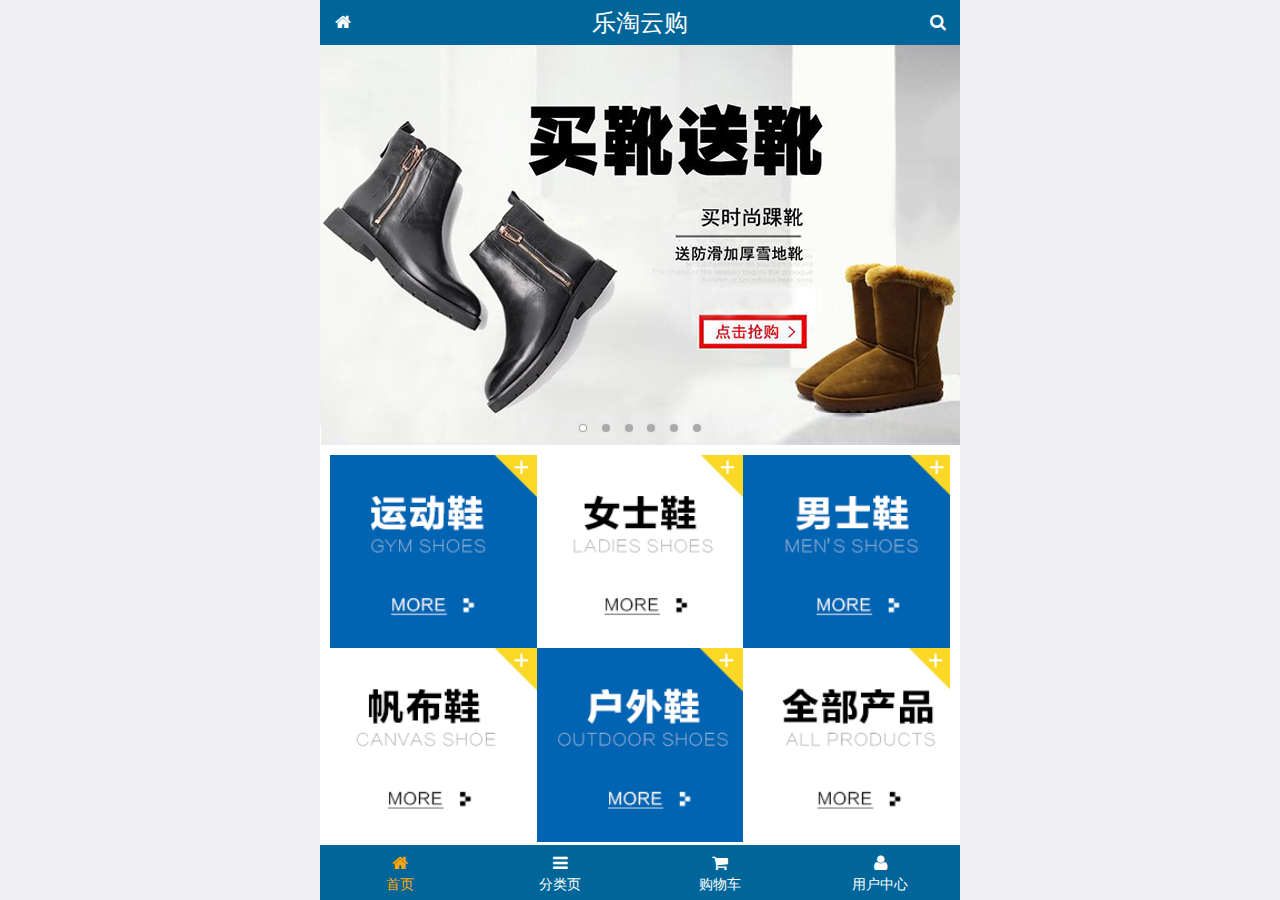
==== public/my-mobile/index.html @ 315d6152 "mobile首页" ====
<!DOCTYPE html>
<html lang="en">

<head>
    <meta charset="UTF-8">
    <meta name="viewport" content="width=device-width, initial-scale=1.0">
    <meta http-equiv="X-UA-Compatible" content="ie=edge">
    <link rel="stylesheet" href="./lib/fa/css/font-awesome.css">
    <link rel="stylesheet" href="./lib/mui/css/mui.css">
    <link rel="stylesheet" href="./css/common.css">
    <link rel="stylesheet" href="./css/index.css">
    <link rel="shortcut icon" href="./favicon.ico" type="image/x-icon">
    <title>LeTao云购</title>
</head>

<body>
    <div class="lt-container">
        <div class="lt-header">
            <a href="index.html" class="icon-home"><i class="fa fa-home"></i></a>
            <h3>乐淘云购</h3>
            <a href="search.html" class="icon-search"><i class="fa fa-search"></i></a>
        </div>
        <div class="lt-body">
            <div class="mui-scroll-wrapper">
                <div class="mui-scroll">
                    <!-- 商品图片轮播 -->
                    <div class="mui-slider">
                        <div class="mui-slider-group mui-slider-loop">
                            <!--支持循环，需要重复图片节点-->
                            <div class="mui-slider-item mui-slider-item-duplicate"><a href="#"><img src="./images/banner6.png" /></a></div>
                            <div class="mui-slider-item"><a href="#"><img src="./images/banner1.png" /></a></div>
                            <div class="mui-slider-item"><a href="#"><img src="./images/banner2.png" /></a></div>
                            <div class="mui-slider-item"><a href="#"><img src="./images/banner3.png" /></a></div>
                            <div class="mui-slider-item"><a href="#"><img src="./images/banner4.png" /></a></div>
                            <div class="mui-slider-item"><a href="#"><img src="./images/banner5.png" /></a></div>
                            <div class="mui-slider-item"><a href="#"><img src="./images/banner6.png" /></a></div>
                            <!--支持循环，需要重复图片节点-->
                            <div class="mui-slider-item mui-slider-item-duplicate"><a href="#"><img src="./images/banner1.png" /></a></div>
                        </div>
                        <div class="mui-slider-indicator">
                            <div class="mui-indicator mui-active"></div>
                            <div class="mui-indicator"></div>
                            <div class="mui-indicator"></div>
                            <div class="mui-indicator"></div>
                            <div class="mui-indicator"></div>
                            <div class="mui-indicator"></div>
                        </div>
                    </div>
                    <!-- 商品分类 -->
                    <div class="category">
                        <ul class="mui-clearfix">
                            <li><a href="#"><img src="./images/nav1.png" alt=""></a></li>
                            <li><a href="#"><img src="./images/nav2.png" alt=""></a></li>
                            <li><a href="#"><img src="./images/nav3.png" alt=""></a></li>
                            <li><a href="#"><img src="./images/nav4.png" alt=""></a></li>
                            <li><a href="#"><img src="./images/nav5.png" alt=""></a></li>
                            <li><a href="#"><img src="./images/nav6.png" alt=""></a></li>
                        </ul>
                    </div>
                    <!-- 商品 -->
                    <div class="product">
                        <ul class="mui-clearfix">
                            <li>
                                <a href="">
                                    <img src="./images/product.jpg" alt="">
                                    <p class="info mui-ellipsis-2">adidas阿迪达斯 男式 场下休闲篮球鞋S83700场下休闲篮球鞋S83700 </p>
                                    <div class="price">
                                        <span class="nowPrice">¥560</span>
                                        <span class="oldPrice">¥680</span>
                                    </div>
                                    <button class="mui-btn mui-btn-primary">立即购买</button>
                                </a>
                            </li>
                            <li>
                                <a href="">
                                    <img src="./images/product.jpg" alt="">
                                    <p class="info mui-ellipsis-2">adidas阿迪达斯 男式 场下休闲篮球鞋S83700场下休闲篮球鞋S83700 </p>
                                    <div class="price">
                                        <span class="nowPrice">¥560</span>
                                        <span class="oldPrice">¥680</span>
                                    </div>
                                    <button class="mui-btn mui-btn-primary">立即购买</button>
                                </a>
                            </li>
                            <li>
                                <a href="">
                                    <img src="./images/product.jpg" alt="">
                                    <p class="info mui-ellipsis-2">adidas阿迪达斯 男式 场下休闲篮球鞋S83700场下休闲篮球鞋S83700 </p>
                                    <div class="price">
                                        <span class="nowPrice">¥560</span>
                                        <span class="oldPrice">¥680</span>
                                    </div>
                                    <button class="mui-btn mui-btn-primary">立即购买</button>
                                </a>
                            </li>
                            <li>
                                <a href="">
                                    <img src="./images/product.jpg" alt="">
                                    <p class="info mui-ellipsis-2">adidas阿迪达斯 男式 场下休闲篮球鞋S83700场下休闲篮球鞋S83700 </p>
                                    <div class="price">
                                        <span class="nowPrice">¥560</span>
                                        <span class="oldPrice">¥680</span>
                                    </div>
                                    <button class="mui-btn mui-btn-primary">立即购买</button>
                                </a>
                            </li>
                            <li>
                                <a href="">
                                    <img src="./images/product.jpg" alt="">
                                    <p class="info mui-ellipsis-2">adidas阿迪达斯 男式 场下休闲篮球鞋S83700场下休闲篮球鞋S83700 </p>
                                    <div class="price">
                                        <span class="nowPrice">¥560</span>
                                        <span class="oldPrice">¥680</span>
                                    </div>
                                    <button class="mui-btn mui-btn-primary">立即购买</button>
                                </a>
                            </li>
                            <li>
                                <a href="">
                                    <img src="./images/product.jpg" alt="">
                                    <p class="info mui-ellipsis-2">adidas阿迪达斯 男式 场下休闲篮球鞋S83700场下休闲篮球鞋S83700 </p>
                                    <div class="price">
                                        <span class="nowPrice">¥560</span>
                                        <span class="oldPrice">¥680</span>
                                    </div>
                                    <button class="mui-btn mui-btn-primary">立即购买</button>
                                </a>
                            </li>
                            <li>
                                <a href="">
                                    <img src="./images/product.jpg" alt="">
                                    <p class="info mui-ellipsis-2">adidas阿迪达斯 男式 场下休闲篮球鞋S83700场下休闲篮球鞋S83700 </p>
                                    <div class="price">
                                        <span class="nowPrice">¥560</span>
                                        <span class="oldPrice">¥680</span>
                                    </div>
                                    <button class="mui-btn mui-btn-primary">立即购买</button>
                                </a>
                            </li>
                            <li>
                                <a href="">
                                    <img src="./images/product.jpg" alt="">
                                    <p class="info mui-ellipsis-2">adidas阿迪达斯 男式 场下休闲篮球鞋S83700场下休闲篮球鞋S83700 </p>
                                    <div class="price">
                                        <span class="nowPrice">¥560</span>
                                        <span class="oldPrice">¥680</span>
                                    </div>
                                    <button class="mui-btn mui-btn-primary">立即购买</button>
                                </a>
                            </li>
                        </ul>
                    </div>
                </div>
            </div>
        </div>
        <div class="lt-footer">
            <ul>
                <li><a href="index.html" class="active"><i class="fa fa-home"></i>
                        <p>首页</p>
                    </a></li>
                <li><a href="#"><i class="fa fa-bars"></i>
                        <p>分类页</p>
                    </a></li>
                <li><a href="#"><i class="fa fa-shopping-cart"></i>
                        <p>购物车</p>
                    </a></li>
                <li><a href="#"><i class="fa fa-user"></i>
                        <p>用户中心</p>
                    </a></li>
            </ul>
        </div>
    </div>



    <script src="./lib/mui/js/mui.js"></script>
    <script src="./lib/zepto/zepto.min.js"></script>
    <script src="./js/index.js"></script>
</body>

</html>
---- public/my-mobile/css/common.css ----
*{
    margin: 0;
    padding: 0;
}
html,body {
    width: 100%;
    height: 100%;
}
ul {
    list-style: none;
}
a {
    text-decoration: none;
    color: #fff;
}

.lt-container {
    width: 100%;
    height: 100%;
    min-width: 320px;
    max-width: 640px;
    margin: 0 auto;
    padding-top: 45px;
    padding-bottom: 55px;
    background-color: #fff;
    position: relative;
}
.lt-container .lt-header {
    width: 100%;
    height: 45px;
    padding: 0 45px;
    background-color: #006699;
    position: absolute;
    top: 0;
    left: 0;
}
.lt-header .icon-home,
.lt-header .icon-search {
    width: 45px;
    height: 45px;
    text-align: center;
    line-height: 45px;
    position: absolute;
    top: 0;
}
.lt-header .icon-home {
    left: 0;
}
.lt-header .icon-search {
    right: 0;
}
.lt-header h3 {
    text-align: center;
    line-height: 45px;
    margin: 0;
    padding: 0;
    font-weight: normal;
    color: #fff;
}

.lt-body {
    width: 100%;
    height: 100%;
    position: relative;
}

.lt-footer {
    width: 100%;
    height: 55px;
    background-color: #006699;
    position: absolute;
    bottom: 0;
    left: 0;
}
.lt-footer li {
    float: left;
    width: 25%;
    text-align: center;
}
.lt-footer li a {
    display: block;
    width: 100%;
    height: 55px;
    padding-top: 8px;
}
.lt-footer li a p {
    color: #fff;
}
.lt-footer li a.active,
.lt-footer li a.active p {
    color: orange;
}
---- public/my-mobile/css/index.css ----
.lt-body .category {
    padding: 10px;
}
.lt-body .category li {
    float: left;
    width: 33.33%;
}
.lt-body .category li a {
    width: 100%;
    display: block;
}
.lt-body .category li img {
    width: 100%;
    display: block;
}
.lt-body .product {
    padding: 10px;
}
.lt-body .product li {
    width: 48%;
    float: left;
    text-align: center;
    padding: 10px;
    border: 1px solid #ccc;
    margin-bottom: 10px;
}
.lt-body .product li:nth-child(2n+1) {
    margin-right: 4%;
}
.lt-body .product img {
    width: 150px;
    height: 150px;
}
.lt-body .product .price {
    margin-bottom: 10px;
}
.lt-body .product .nowPrice {
    color: red;
    font-size: 14px;
}
.lt-body .product .oldPrice {
    color: #8f8f94;
    font-size: 14px;
    text-decoration: line-through;
}
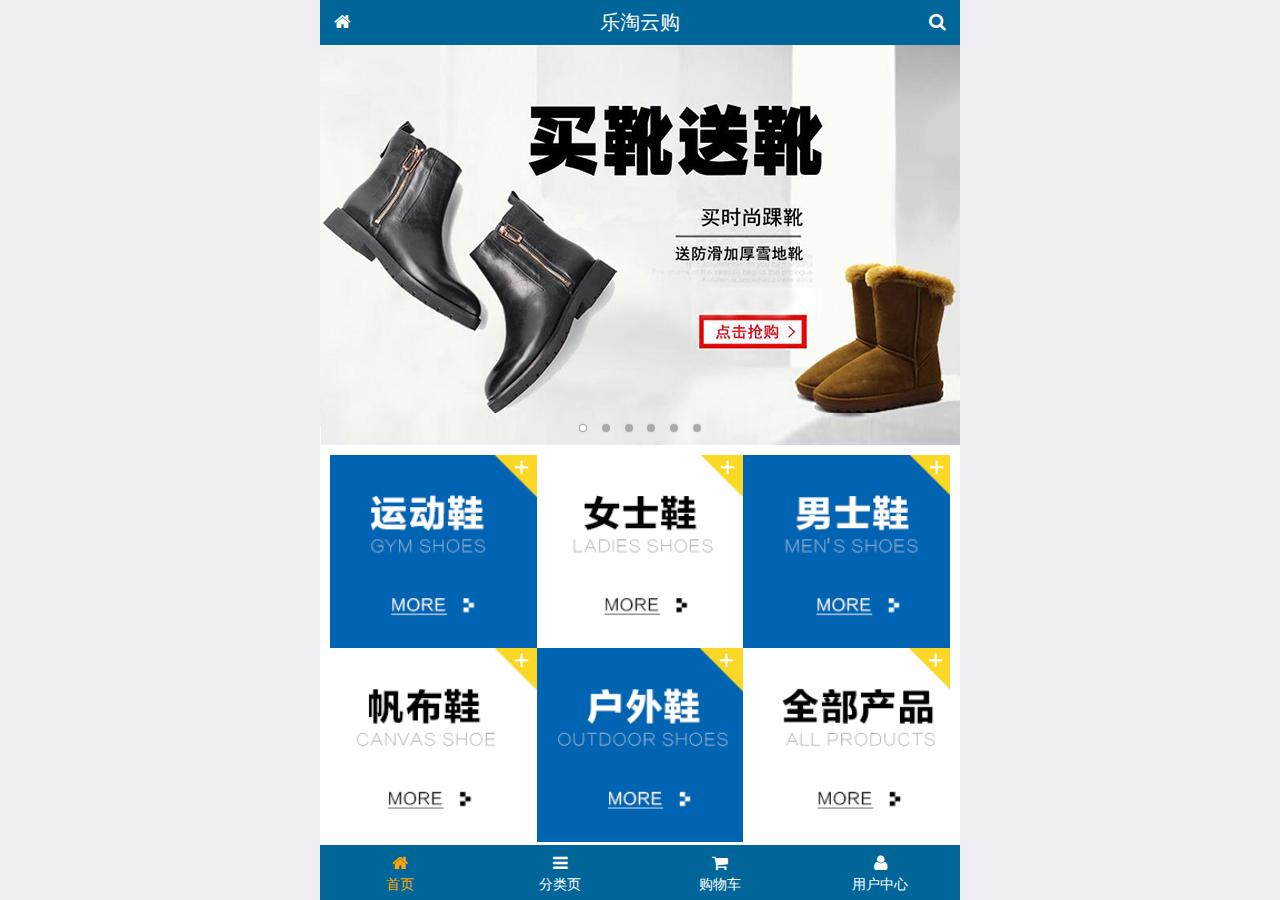
==== commit 32317b09: "搜索" ====
--- a/public/my-mobile/index.html
+++ b/public/my-mobile/index.html
@@ -16,9 +16,9 @@
 <body>
     <div class="lt-container">
         <div class="lt-header">
-            <a href="index.html" class="icon-home"><i class="fa fa-home"></i></a>
+            <a href="index.html" class="icon-left"><i class="fa fa-home"></i></a>
             <h3>乐淘云购</h3>
-            <a href="search.html" class="icon-search"><i class="fa fa-search"></i></a>
+            <a href="search.html" class="icon-right"><i class="fa fa-search"></i></a>
         </div>
         <div class="lt-body">
             <div class="mui-scroll-wrapper">
@@ -154,20 +154,20 @@
             </div>
         </div>
         <div class="lt-footer">
-            <ul>
-                <li><a href="index.html" class="active"><i class="fa fa-home"></i>
-                        <p>首页</p>
-                    </a></li>
-                <li><a href="#"><i class="fa fa-bars"></i>
-                        <p>分类页</p>
-                    </a></li>
-                <li><a href="#"><i class="fa fa-shopping-cart"></i>
-                        <p>购物车</p>
-                    </a></li>
-                <li><a href="#"><i class="fa fa-user"></i>
-                        <p>用户中心</p>
-                    </a></li>
-            </ul>
+                <ul>
+                        <li><a href="index.html" class="active"><i class="fa fa-home"></i>
+                                <p>首页</p>
+                            </a></li>
+                        <li><a href="category.html"><i class="fa fa-bars"></i>
+                                <p>分类页</p>
+                            </a></li>
+                        <li><a href="cart.html"><i class="fa fa-shopping-cart"></i>
+                                <p>购物车</p>
+                            </a></li>
+                        <li><a href="user.html"><i class="fa fa-user"></i>
+                                <p>用户中心</p>
+                            </a></li>
+                    </ul>
         </div>
     </div>
 
@@ -175,6 +175,7 @@
 
     <script src="./lib/mui/js/mui.js"></script>
     <script src="./lib/zepto/zepto.min.js"></script>
+    <script src="./js/common.js"></script>
     <script src="./js/index.js"></script>
 </body>
 
--- a/public/my-mobile/css/common.css
+++ b/public/my-mobile/css/common.css
@@ -12,6 +12,10 @@
 a {
     text-decoration: none;
     color: #fff;
+}
+img {
+    display: block;
+    width: 100%;
 }
 
 .lt-container {
@@ -34,19 +38,20 @@
     top: 0;
     left: 0;
 }
-.lt-header .icon-home,
-.lt-header .icon-search {
+.lt-header .icon-left,
+.lt-header .icon-right {
     width: 45px;
     height: 45px;
     text-align: center;
     line-height: 45px;
+    font-size: 18px;
     position: absolute;
     top: 0;
 }
-.lt-header .icon-home {
+.lt-header .icon-left {
     left: 0;
 }
-.lt-header .icon-search {
+.lt-header .icon-right {
     right: 0;
 }
 .lt-header h3 {
@@ -56,6 +61,7 @@
     padding: 0;
     font-weight: normal;
     color: #fff;
+    font-size: 20px;
 }
 
 .lt-body {
@@ -85,6 +91,7 @@
 }
 .lt-footer li a p {
     color: #fff;
+    margin-bottom: 0;
 }
 .lt-footer li a.active,
 .lt-footer li a.active p {
